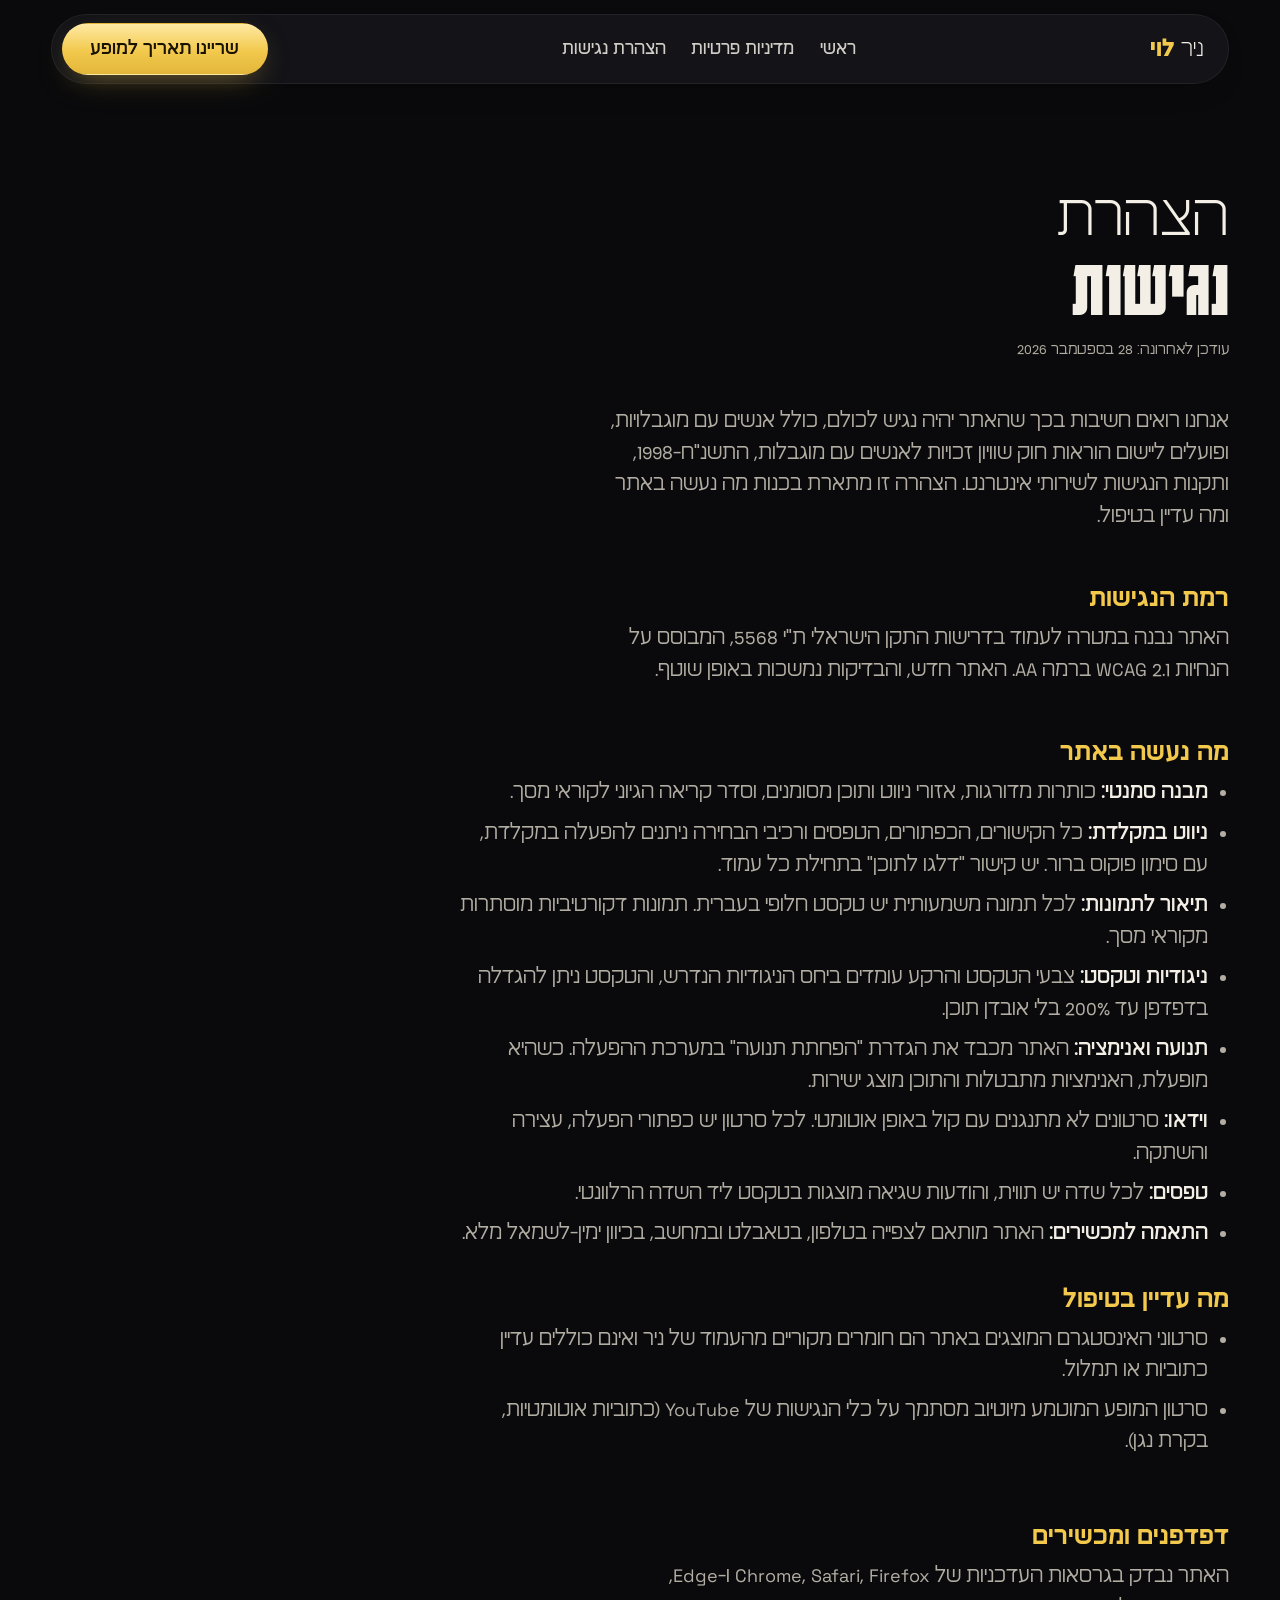
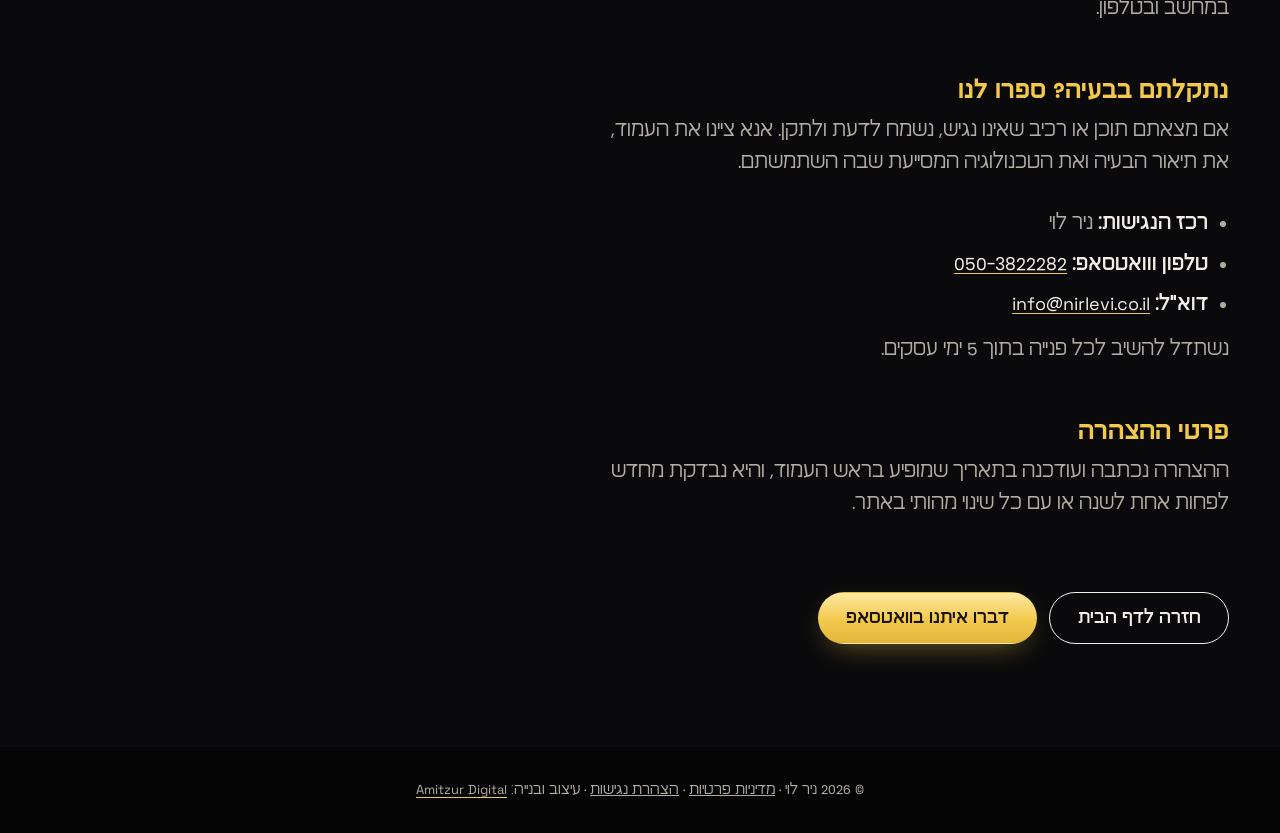
==== accessibility.html @ 71b0a762 "Replace landing page with the new premium build New black-and-gold landing page for Nir Levi, replac" ====
<!doctype html>
<html lang="he" dir="rtl" class="no-js">
<head>
<meta charset="utf-8">
<meta name="viewport" content="width=device-width, initial-scale=1, viewport-fit=cover">
<title>הצהרת נגישות | ניר לוי</title>
<meta name="description" content="הצהרת הנגישות של האתר של ניר לוי, אמן חושים: מה נעשה כדי שהאתר יהיה נגיש, מה עדיין בטיפול ואיך לפנות.">
<link rel="canonical" href="https://niro-levi-landing.vercel.app/accessibility"><!-- TODO: switch to the final domain when connected -->
<meta name="theme-color" content="#0A0A0C">
<link rel="icon" href="favicon.svg" type="image/svg+xml">
<script>(function(h){h.classList.remove('no-js');h.classList.add('js')})(document.documentElement)</script>
<link rel="preload" href="fonts/galil-light.woff2" as="font" type="font/woff2" crossorigin>
<link rel="preload" href="fonts/galil-extrabold.woff2" as="font" type="font/woff2" crossorigin>
<link rel="preload" href="fonts/karantina-hebrew-700.woff2" as="font" type="font/woff2" crossorigin>
<link rel="preconnect" href="https://fonts.googleapis.com"><link rel="preconnect" href="https://fonts.gstatic.com" crossorigin>
<link href="https://fonts.googleapis.com/css2?family=Space+Grotesk:wght@400;600&display=swap" rel="stylesheet"><!-- Latin companion: Dark Stage -->
<link rel="stylesheet" href="styles.css">
<meta name="robots" content="noindex, follow">
</head>
<body class="legal-page">
<a class="skip" href="#main">דלגו לתוכן</a>
<header class="site-header is-scrolled">
  <div class="site-header__bar">
    <a class="site-header__logo" href="index.html">ניר <b>לוי</b></a>
    <nav class="site-header__nav" aria-label="ניווט">
      <a href="index.html">ראשי</a><a href="privacy.html">מדיניות פרטיות</a><a href="accessibility.html">הצהרת נגישות</a>
    </nav>
    <a class="btn btn--accent site-header__cta" href="index.html#booking">שריינו תאריך למופע</a>
  </div>
</header>
<main id="main">
<section class="section legal" aria-label="הצהרת נגישות">
  <div class="container">
    <div class="legal__head">
      <h1 class="h2 duo"><span class="line l">הצהרת</span><span class="line b">נגישות</span></h1>
      <p class="legal__meta">עודכן לאחרונה: 28 בספטמבר 2026</p>
    </div>
    <div class="legal__body">
      <p>אנחנו רואים חשיבות בכך שהאתר יהיה נגיש לכולם, כולל אנשים עם מוגבלויות, ופועלים ליישום הוראות חוק שוויון זכויות לאנשים עם מוגבלות, התשנ"ח-1998, ותקנות הנגישות לשירותי אינטרנט. הצהרה זו מתארת בכנות מה נעשה באתר ומה עדיין בטיפול.</p>
      <h2>רמת הנגישות</h2>
      <p>האתר נבנה במטרה לעמוד בדרישות התקן הישראלי ת"י 5568, המבוסס על הנחיות WCAG 2.1 ברמה AA. האתר חדש, והבדיקות נמשכות באופן שוטף.</p>
      <h2>מה נעשה באתר</h2>
      <ul>
        <li><strong>מבנה סמנטי:</strong> כותרות מדורגות, אזורי ניווט ותוכן מסומנים, וסדר קריאה הגיוני לקוראי מסך.</li>
        <li><strong>ניווט במקלדת:</strong> כל הקישורים, הכפתורים, הטפסים ורכיבי הבחירה ניתנים להפעלה במקלדת, עם סימון פוקוס ברור. יש קישור "דלגו לתוכן" בתחילת כל עמוד.</li>
        <li><strong>תיאור לתמונות:</strong> לכל תמונה משמעותית יש טקסט חלופי בעברית. תמונות דקורטיביות מוסתרות מקוראי מסך.</li>
        <li><strong>ניגודיות וטקסט:</strong> צבעי הטקסט והרקע עומדים ביחס הניגודיות הנדרש, והטקסט ניתן להגדלה בדפדפן עד 200% בלי אובדן תוכן.</li>
        <li><strong>תנועה ואנימציה:</strong> האתר מכבד את הגדרת "הפחתת תנועה" במערכת ההפעלה. כשהיא מופעלת, האנימציות מתבטלות והתוכן מוצג ישירות.</li>
        <li><strong>וידאו:</strong> סרטונים לא מתנגנים עם קול באופן אוטומטי. לכל סרטון יש כפתורי הפעלה, עצירה והשתקה.</li>
        <li><strong>טפסים:</strong> לכל שדה יש תווית, והודעות שגיאה מוצגות בטקסט ליד השדה הרלוונטי.</li>
        <li><strong>התאמה למכשירים:</strong> האתר מותאם לצפייה בטלפון, בטאבלט ובמחשב, בכיוון ימין-לשמאל מלא.</li>
      </ul>
      <h2>מה עדיין בטיפול</h2>
      <ul>
        <li>סרטוני האינסטגרם המוצגים באתר הם חומרים מקוריים מהעמוד של ניר ואינם כוללים עדיין כתוביות או תמלול.</li>
        <li>סרטון המופע המוטמע מיוטיוב מסתמך על כלי הנגישות של YouTube (כתוביות אוטומטיות, בקרת נגן).</li>
      </ul>
      <p><!-- TODO: if an accessibility plugin (e.g. Enable) is embedded, list its actual tools here and nowhere else --></p>
      <h2>דפדפנים ומכשירים</h2>
      <p>האתר נבדק בגרסאות העדכניות של Chrome, Safari, Firefox ו-Edge, במחשב ובטלפון.</p>
      <h2>נתקלתם בבעיה? ספרו לנו</h2>
      <p>אם מצאתם תוכן או רכיב שאינו נגיש, נשמח לדעת ולתקן. אנא ציינו את העמוד, את תיאור הבעיה ואת הטכנולוגיה המסייעת שבה השתמשתם.</p>
      <ul>
        <li><strong>רכז הנגישות:</strong> ניר לוי<!-- TODO: confirm coordinator --></li>
        <li><strong>טלפון ווואטסאפ:</strong> <a href="tel:+972503822282" dir="ltr">050-3822282</a></li>
        <li><strong>דוא"ל:</strong> <a href="mailto:info@nirlevi.co.il">info@nirlevi.co.il</a><!-- TODO: real email --></li>
      </ul>
      <p>נשתדל להשיב לכל פנייה בתוך 5 ימי עסקים.</p>
      <h2>פרטי ההצהרה</h2>
      <p>ההצהרה נכתבה ועודכנה בתאריך שמופיע בראש העמוד, והיא נבדקת מחדש לפחות אחת לשנה או עם כל שינוי מהותי באתר.</p>
    </div>
    <nav class="legal__nav" aria-label="ניווט משני"><a class="btn btn--ghost" href="index.html">חזרה לדף הבית</a><a class="btn btn--accent" href="https://wa.me/972503822282" target="_blank" rel="noopener">דברו איתנו בוואטסאפ</a></nav>
  </div>
</section>
</main>
<footer class="section--power footer">
  © 2026 ניר לוי · <a href="privacy.html">מדיניות פרטיות</a> · <a href="accessibility.html">הצהרת נגישות</a> · עיצוב ובנייה: <a class="footer__credit" href="https://amitzurdigital.com/" target="_blank" rel="noopener" lang="en" dir="ltr">Amitzur Digital</a>
</footer>
</body>
</html>
---- styles.css ----
/* =========================================================================
   Amitzur Digital — premium base (styles.css)
   1 tokens · 2 fonts · 3 base · 4 type · 5 layout · 6 components · 7 modules · 8 motion prefs
   RULES: logical properties only (no left/right) · one accent · radii come from tokens ·
          every module is readable with JS off (html:not(.js) fallbacks at the end of each block)
   ========================================================================= */

/* 1 ── TOKENS ─ replace the brand block per client (references/creative-directions.md) */
:root {
  /* brand — Nir Levi · Direction D Dark Stage. Source: the approved wireframe + nebula key visual */
  --c-bg: #0A0A0C;          /* the stage: neutral near-black, never navy */
  --c-surface: #17171B;     /* cards, header, form panel */
  --c-muted: #26262C;       /* quiet fills, placeholders */
  --c-line: #2F2F37;        /* hairlines */
  --c-ink: #F3EFE6;         /* main text, warm off-white */
  --c-ink-2: #B3AEA4;       /* secondary text (7.6:1 on bg) */
  --c-power: #050506;       /* final CTA + footer: the darkest world */
  --c-on-power: #F3EFE6;
  --c-accent: #F2C94C;      /* THE accent: stage gold. text on it is --c-gold-ink */
  --c-gold-ink: #1A1200;
  --c-gold-hi: #FFE9A3;     /* lettering gradient top */
  --c-gold-lo: #C9962E;     /* lettering gradient bottom */
  --c-accent-soft: color-mix(in srgb, var(--c-accent) 30%, transparent);
  --c-whatsapp: #25D366;    /* WhatsApp buttons only */
  --shadow-tint: 0 0 0;     /* on a black stage the shadow is black */
  --c-suit-red: #D2465A;    /* hearts/diamonds prop colour only */

  /* type — Galil covers Hebrew, digits, punctuation and ₪; Latin letters fall through to the companion */
  --font-latin: 'Space Grotesk';  /* Dark Stage companion */
  --font: 'Galil', var(--font-latin), 'Assistant', 'Heebo', system-ui, sans-serif;
  --fs-display: clamp(2.7rem, 7.4vw, 6.6rem);
  --fs-h2: clamp(2.1rem, 4.8vw, 4.2rem);
  --fs-h3: clamp(1.3rem, 1rem + 1vw, 1.8rem);
  --fs-lead: clamp(1.06rem, 1rem + .4vw, 1.32rem);
  --fs-body: clamp(1rem, .96rem + .22vw, 1.125rem);
  --fs-small: .8125rem;

  /* shape — radii are documented here and nowhere else */
  --r-hero: 36px;   /* hero card */
  --r-card: 28px;   /* cards */
  --r-media: 24px;  /* images, video */
  --r-input: 14px;  /* inputs */
  /* buttons are always full pill (999px) */

  /* rhythm */
  --gutter: clamp(16px, 4vw, 56px);
  --maxw: 1320px;
  --section-pad: clamp(72px, 11vw, 168px);
  --ease-out: cubic-bezier(.22, 1, .36, 1);

  /* direction helpers (flip automatically in RTL) */
  --dir-x: 1;
  --origin-start: left;
}
[dir="rtl"] { --dir-x: -1; --origin-start: right; }

/* 2 ── FONTS ─ Galil (FUP Galil v3, fontup.co.il, free for commercial use) */
@font-face { font-family: 'Galil'; src: url('fonts/galil-light.woff2') format('woff2');     font-weight: 300; font-display: swap; unicode-range: U+0020-0040, U+005B-0060, U+007B-007E, U+00A0, U+00AD, U+0590-05FF, U+2018-2019, U+201C-201D, U+20AA; }
@font-face { font-family: 'Galil'; src: url('fonts/galil-regular.woff2') format('woff2');   font-weight: 400; font-display: swap; unicode-range: U+0020-0040, U+005B-0060, U+007B-007E, U+00A0, U+00AD, U+0590-05FF, U+2018-2019, U+201C-201D, U+20AA; }
@font-face { font-family: 'Galil'; src: url('fonts/galil-medium.woff2') format('woff2');    font-weight: 500; font-display: swap; unicode-range: U+0020-0040, U+005B-0060, U+007B-007E, U+00A0, U+00AD, U+0590-05FF, U+2018-2019, U+201C-201D, U+20AA; }
@font-face { font-family: 'Galil'; src: url('fonts/galil-semibold.woff2') format('woff2');  font-weight: 600; font-display: swap; unicode-range: U+0020-0040, U+005B-0060, U+007B-007E, U+00A0, U+00AD, U+0590-05FF, U+2018-2019, U+201C-201D, U+20AA; }
@font-face { font-family: 'Galil'; src: url('fonts/galil-bold.woff2') format('woff2');      font-weight: 700; font-display: swap; unicode-range: U+0020-0040, U+005B-0060, U+007B-007E, U+00A0, U+00AD, U+0590-05FF, U+2018-2019, U+201C-201D, U+20AA; }
@font-face { font-family: 'Galil'; src: url('fonts/galil-extrabold.woff2') format('woff2'); font-weight: 800; font-display: swap; unicode-range: U+0020-0040, U+005B-0060, U+007B-007E, U+00A0, U+00AD, U+0590-05FF, U+2018-2019, U+201C-201D, U+20AA; }

/* Karantina 700 (Google Fonts, OFL): the name lettering only. Amit's call, 2026-09-28 */
@font-face { font-family: 'Karantina'; src: url('fonts/karantina-hebrew-700.woff2') format('woff2'); font-weight: 700; font-display: swap; unicode-range: U+0590-05FF, U+200C-2010, U+20AA, U+25CC, U+FB1D-FB4F; }
@font-face { font-family: 'Karantina'; src: url('fonts/karantina-latin-700.woff2') format('woff2'); font-weight: 700; font-display: swap; unicode-range: U+0000-00FF; }

/* 3 ── BASE */
*, *::before, *::after { box-sizing: border-box; }
html { -webkit-text-size-adjust: 100%; overflow-x: hidden; } /* html only — clipping body too breaks wheel scrolling under pins */
body {
  margin: 0; background: var(--c-bg); color: var(--c-ink);
  font-family: var(--font); font-size: var(--fs-body); font-weight: 400; line-height: 1.7;
  -webkit-font-smoothing: antialiased; text-rendering: optimizeLegibility;
}
img, video, svg { display: block; max-inline-size: 100%; }
[hidden] { display: none !important; }
img, video { block-size: auto; }
button { font: inherit; color: inherit; cursor: pointer; }
a { color: inherit; }
:focus-visible { outline: 2px solid var(--c-accent); outline-offset: 3px; border-radius: 6px; }
::selection { background: var(--c-accent-soft); }
.visually-hidden { position: absolute !important; inline-size: 1px; block-size: 1px; overflow: hidden; clip-path: inset(50%); white-space: nowrap; }
html.lenis, html.lenis body { block-size: auto; }
.lenis.lenis-smooth { scroll-behavior: auto !important; }
.lenis.lenis-smooth [data-lenis-prevent] { overscroll-behavior: contain; }
.lenis.lenis-stopped { overflow: clip; }

/* 4 ── TYPE */
h1, h2, h3, h4 { margin: 0; font-weight: 800; line-height: 1.06; letter-spacing: 0; text-wrap: balance; }
.display { font-size: var(--fs-display); }
.h2 { font-size: var(--fs-h2); }
.h3 { font-size: var(--fs-h3); line-height: 1.2; }
/* the two-weight signature: one thin line, one heavy line */
.duo .line { display: block; }
.duo .l { font-weight: 300; }
.duo .b { font-weight: 800; }
p { margin: 0 0 1em; max-inline-size: 58ch; text-wrap: pretty; }
.lead { font-size: var(--fs-lead); color: var(--c-ink-2); line-height: 1.6; }
.muted { color: var(--c-ink-2); }
.eyebrow { display: inline-flex; align-items: center; gap: .7em; font-size: var(--fs-small); font-weight: 600; letter-spacing: .08em; color: var(--c-ink-2); margin-block-end: 18px; }
.eyebrow .n { color: var(--c-accent); font-variant-numeric: tabular-nums; }
.eyebrow::after { content: ''; inline-size: 36px; block-size: 1px; background: currentColor; opacity: .4; }
.center { text-align: center; } .center p { margin-inline: auto; }

/* highlighter marker — draws itself when .is-in is added (max 3 per page) */
.mark {
  display: inline-block; padding-inline: .14em; margin-inline: -.04em; border-radius: .22em;
  background-image: linear-gradient(var(--c-accent-soft), var(--c-accent-soft));
  background-repeat: no-repeat; background-size: 0% 86%; background-position: 100% 62%;
  transform: rotate(-1deg); transition: background-size .9s var(--ease-out) .05s;
}
[dir="ltr"] .mark { background-position: 0 62%; }
.mark.is-in, html:not(.js) .mark { background-size: 100% 86%; }

/* word split (added by motion.js) */
.w { display: inline-block; overflow: clip; overflow-clip-margin: .2em; vertical-align: top; padding-block: .06em .14em; margin-block: -.06em -.14em; }
.wi { display: inline-block; will-change: transform; }
[data-scrub-words] { --scrub-from: var(--c-line); --scrub-to: var(--c-ink); }

/* 5 ── LAYOUT */
.container { inline-size: min(100% - 2 * var(--gutter), var(--maxw)); margin-inline: auto; }
.section { position: relative; padding-block: var(--section-pad); }
.section--screen { min-block-size: 100svh; display: grid; align-content: center; }
.section--surface { background: var(--c-surface); }
.section--muted { background: var(--c-muted); }
.section--power { background: var(--c-power); color: var(--c-on-power); }
.section--power .muted, .section--power .lead { color: color-mix(in srgb, var(--c-on-power) 72%, transparent); }
/* curved section edges (the soft arc between worlds) */
.curve-top { border-start-start-radius: 50% clamp(28px, 6vw, 90px); border-start-end-radius: 50% clamp(28px, 6vw, 90px); }
.curve-bottom { border-end-start-radius: 50% clamp(28px, 6vw, 90px); border-end-end-radius: 50% clamp(28px, 6vw, 90px); }
.overlap-up { margin-block-start: calc(clamp(28px, 6vw, 90px) * -1); position: relative; z-index: 2; }
.sec-head { display: flex; flex-wrap: wrap; justify-content: space-between; align-items: end; gap: 24px; margin-block-end: clamp(32px, 5vw, 72px); }
.split { display: grid; grid-template-columns: 1fr 1fr; gap: clamp(28px, 6vw, 96px); align-items: center; }
.bg-word { position: absolute; inset-inline: 0; inset-block-end: -.1em; z-index: 0; pointer-events: none; font-size: 21vw; font-weight: 800; line-height: .8; text-align: center; white-space: nowrap; color: var(--c-muted); opacity: .7; }
.relative { position: relative; z-index: 1; }
@media (max-width: 1024px) { .split { grid-template-columns: 1fr; } }

/* 6 ── COMPONENTS */
.btn {
  display: inline-flex; align-items: center; justify-content: center; gap: .6em;
  min-block-size: 52px; padding-inline: 1.7em; border-radius: 999px; border: 1.5px solid transparent;
  font-weight: 600; font-size: 1rem; line-height: 1; text-decoration: none; white-space: nowrap;
  transition: transform .35s var(--ease-out), box-shadow .35s var(--ease-out), background-color .3s, color .3s;
}
.btn:hover { transform: translateY(-2px); box-shadow: 0 14px 30px -14px rgb(var(--shadow-tint) / .5); }
.btn:active { transform: scale(.98); }
.btn--primary { background: var(--c-ink); color: var(--c-bg); }
.btn--accent { background: var(--c-accent); color: #fff; }
.btn--ghost { border-color: currentColor; background: transparent; }
.btn--wa { background: var(--c-whatsapp); color: #fff; }
.section--power .btn--primary { background: var(--c-on-power); color: var(--c-power); }
.btn .arrow { transition: translate .35s var(--ease-out); }
.btn:hover .arrow { translate: calc(var(--dir-x) * 4px) 0; }
.btn-row { display: flex; flex-wrap: wrap; gap: 12px; align-items: center; }
.chip { display: inline-flex; align-items: center; gap: .5em; padding: .5em 1em; border-radius: 999px; background: var(--c-surface); font-size: var(--fs-small); font-weight: 600; }

.card { background: var(--c-surface); border-radius: var(--r-card); padding: clamp(20px, 2.6vw, 36px); }
.media { border-radius: var(--r-media); overflow: clip; }
.media img, .media video { inline-size: 100%; block-size: 100%; object-fit: cover; }

/* placeholder for missing assets — always paired with <!-- TODO: real asset --> */
.ph { position: relative; display: grid; place-items: center; inline-size: 100%; block-size: 100%; min-block-size: 120px;
  background: linear-gradient(135deg, var(--c-muted), var(--c-surface)); color: var(--c-ink-2);
  font-size: .8rem; font-weight: 600; letter-spacing: .05em; text-align: center; padding: 12px; }

/* header — floating pill */
.site-header { position: fixed; inset-block-start: 14px; inset-inline: 0; z-index: 60; display: flex; justify-content: center; pointer-events: none; }
.site-header__bar {
  pointer-events: auto; inline-size: min(100% - 2 * var(--gutter), var(--maxw));
  display: flex; align-items: center; gap: 20px; min-block-size: 64px; padding-block: 8px; padding-inline: 24px 10px;
  border-radius: 999px; background: color-mix(in srgb, var(--c-surface) 72%, transparent);
  transition: background-color .4s, box-shadow .4s, backdrop-filter .4s;
}
.site-header.is-scrolled .site-header__bar { background: color-mix(in srgb, var(--c-surface) 88%, transparent); backdrop-filter: saturate(1.4) blur(14px); box-shadow: 0 12px 34px -20px rgb(var(--shadow-tint) / .45); }
.site-header__logo { font-weight: 300; font-size: 1.25rem; text-decoration: none; white-space: nowrap; }
.site-header__logo b { font-weight: 800; }
.site-header__nav { display: flex; gap: clamp(14px, 2vw, 30px); margin-inline: auto; }
.site-header__nav a { text-decoration: none; font-weight: 500; font-size: .95rem; opacity: .85; transition: opacity .2s; }
.site-header__nav a:hover { opacity: 1; }
.site-header__menu { display: none; inline-size: 44px; block-size: 44px; border-radius: 50%; border: 0; background: var(--c-muted); }
@media (max-width: 1024px) {
  .site-header__menu { display: grid; place-items: center; margin-inline-start: auto; }
  .site-header__nav { position: fixed; inset: 0; z-index: -1; flex-direction: column; justify-content: center; align-items: center; gap: 22px; margin: 0;
    background: var(--c-surface); font-size: 1.5rem; opacity: 0; visibility: hidden; transition: opacity .35s, visibility .35s; }
  .site-header__nav a { font-size: 1.6rem; font-weight: 600; }
  .site-header.is-open .site-header__nav { opacity: 1; visibility: visible; pointer-events: auto; }
  .site-header__cta { display: none; }
}

/* preloader (only exists when JS runs; a CSS failsafe removes it after 3.2s no matter what) */
.preloader { display: none; }
.js .preloader { position: fixed; inset: 0; z-index: 100; display: grid; place-items: center; background: var(--c-bg); clip-path: inset(0 0 0 0); animation: failsafe-hide 0s 3.2s forwards; }
.preloader__mark { font-size: clamp(1.6rem, 3vw, 2.4rem); font-weight: 300; }
.preloader__mark b { font-weight: 800; }
.js .preloader__mark { opacity: 0; }
.js [data-hero-title], .js [data-hero-step] { visibility: hidden; animation: failsafe-show 0s 3.2s forwards; }
@keyframes failsafe-hide { to { visibility: hidden; opacity: 0; } }
@keyframes failsafe-show { to { visibility: visible; } }

/* HERO A — split copy inside a rounded card over full photo (Ice Diamonds / Shelgia family) */
.hero { padding-block: 96px 20px; padding-inline: var(--gutter); }
.hero__card { position: relative; min-block-size: calc(100svh - 116px); border-radius: var(--r-hero); overflow: clip; display: grid; grid-template-columns: minmax(0, 1fr) minmax(0, 1fr); align-items: center; background: var(--c-muted); }
.hero__media { position: absolute; inset: 0; }
.hero__media img, .hero__media .ph { inline-size: 100%; block-size: 100%; object-fit: cover; }
.hero .display { font-size: clamp(2.6rem, 5.4vw, 5.6rem); }
.hero__copy { position: relative; z-index: 2; padding: clamp(24px, 5vw, 80px); display: grid; gap: 18px; justify-items: start; }
.hero__price { display: flex; align-items: baseline; gap: 12px; flex-wrap: wrap; }
.hero__price strong { font-size: clamp(2rem, 3.4vw, 3rem); font-weight: 800; line-height: 1; }
.hero__price s { color: var(--c-ink-2); }
.trust-badge { position: absolute; z-index: 3; inset-block-end: 0; inset-inline-end: 0; display: flex; align-items: center; gap: 14px;
  padding: 16px 22px; background: var(--c-bg); border-start-start-radius: var(--r-card); }
.trust-badge .avatars { display: flex; }
.trust-badge .avatars span { inline-size: 36px; block-size: 36px; border-radius: 50%; border: 2px solid var(--c-bg); background: var(--c-muted); margin-inline-start: -10px; }
.trust-badge .avatars span:first-child { margin-inline-start: 0; }
.stars { color: #E7A33E; letter-spacing: 2px; }
@media (max-width: 1024px) {
  .hero { padding-block-start: 88px; }
  .hero__card { grid-template-columns: 1fr; min-block-size: 0; background: var(--c-surface); }
  .hero__media { position: relative; aspect-ratio: 4 / 5; }
  .trust-badge { position: relative; border-radius: 0; inline-size: 100%; }
}

/* HERO B — full-bleed image with curved bottom and centered heavy title (Mamale family) */
.hero-bleed { position: relative; min-block-size: 100svh; display: grid; align-content: end; color: #fff; overflow: clip; }
.hero-bleed__media { position: absolute; inset: 0; }
.hero-bleed__media img, .hero-bleed__media .ph { inline-size: 100%; block-size: 100%; object-fit: cover; }
.hero-bleed::after { content: ''; position: absolute; inset: 0; background: linear-gradient(to top, rgb(0 0 0 / .45), transparent 55%); }
.hero-bleed__copy { position: relative; z-index: 2; padding-block: 0 clamp(90px, 12vw, 160px); text-align: center; display: grid; justify-items: center; gap: 18px; }

/* rotating circular text badge (one per page) */
.circle-text { inline-size: clamp(104px, 10vw, 148px); aspect-ratio: 1; animation: spin 22s linear infinite; }
.circle-text text { font-size: 11px; font-weight: 600; letter-spacing: .12em; fill: currentColor; }
@keyframes spin { to { rotate: 360deg; } }

/* orbit ring with a travelling dot (Biznest family) */
.orbit { position: absolute; border: 1px solid color-mix(in srgb, currentColor 22%, transparent); border-radius: 50%; animation: spin var(--orbit-speed, 28s) linear infinite; pointer-events: none; }
.orbit::before { content: ''; position: absolute; inset-block-start: -5px; inset-inline: 0; margin-inline: auto; inline-size: 10px; block-size: 10px; border-radius: 50%; background: var(--c-accent); box-shadow: 0 0 14px var(--c-accent); }

/* product card (Shelgia family) */
.pcard { display: grid; gap: 10px; background: var(--c-surface); border-radius: var(--r-card); padding: 16px; text-decoration: none; transition: transform .45s var(--ease-out), box-shadow .45s var(--ease-out); }
.pcard:hover { transform: translateY(-4px); box-shadow: 0 24px 50px -30px rgb(var(--shadow-tint) / .5); }
.pcard__media { aspect-ratio: 1; border-radius: calc(var(--r-card) - 8px); overflow: clip; background: var(--c-muted); }
.pcard__row { display: flex; justify-content: space-between; gap: 10px; font-weight: 700; }
.swatches { display: flex; gap: 6px; }
.swatches i { inline-size: 16px; block-size: 16px; border-radius: 50%; background: var(--sw); box-shadow: inset 0 0 0 1px rgb(0 0 0 / .12); }

/* FAQ */
/* FAQ side column: heading, then the cutout sits in the empty space under it (desktop); on mobile it moves below the list, right above the final CTA */
.faq__side { display: grid; gap: clamp(28px, 4vw, 56px); align-content: start; }
.faq__figure { margin: 0; inline-size: min(100%, 560px); justify-self: center; }
.faq__figure img { display: block; inline-size: 100%; block-size: auto; -webkit-mask-image: linear-gradient(to bottom, #000 62%, transparent 96%); mask-image: linear-gradient(to bottom, #000 62%, transparent 96%); }
@media (max-width: 1024px) {
  .faq__side { display: contents; }
  .faq__figure { order: 3; inline-size: min(100%, 480px); margin-block: 8px calc(-1 * var(--section-pad) + 8px); }
}
.faq details { border-block-end: 1px solid var(--c-line); }
.faq summary { list-style: none; cursor: pointer; display: flex; justify-content: space-between; align-items: center; gap: 16px; padding-block: 22px; font-weight: 600; font-size: 1.12rem; }
.faq summary::-webkit-details-marker { display: none; }
.faq summary::after { content: ''; flex: none; inline-size: 11px; block-size: 11px; border-inline-end: 2px solid; border-block-end: 2px solid; rotate: 45deg; translate: 0 -3px; transition: rotate .4s var(--ease-out); }
.faq details[open] summary::after { rotate: -135deg; translate: 0 2px; }
.faq details p { padding-block-end: 20px; color: var(--c-ink-2); }
@supports (interpolate-size: allow-keywords) {
  :root { interpolate-size: allow-keywords; }
  .faq details::details-content { block-size: 0; overflow: clip; transition: block-size .5s var(--ease-out), content-visibility .5s allow-discrete; }
  .faq details[open]::details-content { block-size: auto; }
}

/* WhatsApp float — inline-end corner (left on RTL pages), 3 gentle pulses then rest */
.wa-float { position: fixed; z-index: 55; inset-block-end: 20px; inset-inline-end: 20px; inline-size: 58px; block-size: 58px; border-radius: 50%;
  display: grid; place-items: center; background: var(--c-whatsapp); color: #fff; box-shadow: 0 12px 30px -10px rgb(0 0 0 / .35); animation: wa-pulse 1.1s ease-in-out 4s 3; }
@keyframes wa-pulse { 50% { scale: 1.07; } }

/* sticky buy bar / floating price button */
.buybar { position: fixed; z-index: 50; inset-block-end: 16px; inset-inline: 0; margin-inline: auto; inline-size: max-content; max-inline-size: calc(100% - 2 * var(--gutter));
  display: flex; align-items: center; gap: 14px; padding: 8px 8px; padding-inline-start: 22px; border-radius: 999px; background: var(--c-ink); color: var(--c-bg);
  translate: 0 160%; transition: translate .6s var(--ease-out); box-shadow: 0 20px 40px -20px rgb(var(--shadow-tint) / .7); }
.buybar.is-on { translate: 0 0; }
.buybar .btn { min-block-size: 46px; background: var(--c-bg); color: var(--c-ink); }
@media (max-width: 767px) { .buybar { inset-inline: 12px; inline-size: auto; max-inline-size: none; justify-content: space-between; inset-block-end: 12px; } .wa-float { inset-block-end: 84px; } }

/* 7 ── MODULES ──────────────────────────────────────────────────────────── */

/* arc loop carousel */
.arc-loop { --arc-depth: 70; --arc-rotate: 9; --slide-w: clamp(220px, 23vw, 330px); position: relative; overflow: clip; }
.arc-loop__track { position: relative; display: flex; gap: clamp(14px, 2vw, 28px); overflow-x: auto; scroll-snap-type: x mandatory; scrollbar-width: none;
  padding-inline: calc(50% - var(--slide-w) / 2); padding-block: 24px 130px; }
.arc-loop__track::-webkit-scrollbar { display: none; }
.arc-loop__slide { flex: 0 0 var(--slide-w); scroll-snap-align: center; will-change: transform; transform-origin: 50% 100%; }
.arc-loop__nav { display: flex; justify-content: center; gap: 10px; margin-block-start: -70px; position: relative; z-index: 5; }
.icon-btn { inline-size: 48px; block-size: 48px; border-radius: 50%; border: 1.5px solid currentColor; background: transparent; display: grid; place-items: center; transition: background-color .3s, color .3s; }
.icon-btn:hover { background: var(--c-ink); color: var(--c-bg); }
@media (max-width: 767px) { .arc-loop { --arc-depth: 36; --arc-rotate: 6; --slide-w: 66vw; } }
html:not(.js) .arc-loop__track { padding-block-end: 24px; }

/* dome / arc tabs */
.arc-tabs { --arc-r: 25; --idle-opacity: .38; --item: 92px; position: relative; overflow: clip; text-align: center; }
.arc-tabs__rail { position: relative; block-size: calc(var(--arc-r) * 1vw * .56 + var(--item) + 10px); }
.arc-tabs__item { position: absolute; inset-block-start: 0; inset-inline: 0; margin-inline: auto; inline-size: var(--item); block-size: var(--item);
  border-radius: 50%; border: 0; background: var(--c-surface); display: grid; place-items: center; font-weight: 700; font-size: .85rem; line-height: 1.2; padding: 8px;
  box-shadow: 0 10px 30px -18px rgb(var(--shadow-tint) / .5); }
.arc-tabs__item[aria-selected="true"] { background: var(--c-ink); color: var(--c-bg); }
.arc-tabs__dome { position: relative; margin-block-start: calc(var(--item) * -.35); margin-inline: auto; inline-size: min(100%, 980px); background: var(--c-surface);
  border-radius: 50% 50% var(--r-card) var(--r-card) / clamp(90px, 14vw, 200px) clamp(90px, 14vw, 200px) var(--r-card) var(--r-card);
  padding: clamp(64px, 9vw, 130px) clamp(20px, 5vw, 72px) clamp(32px, 5vw, 64px); }
.arc-tabs__panels { display: grid; }
.arc-tabs__panel { grid-area: 1 / 1; }
@media (max-width: 767px) { .arc-tabs { --arc-r: 40; --item: 70px; } }
html:not(.js) .arc-tabs__rail { display: flex; flex-wrap: wrap; justify-content: center; gap: 10px; block-size: auto; margin-block-end: 20px; }
html:not(.js) .arc-tabs__item { position: static; margin: 0; }
html:not(.js) .arc-tabs__panel { grid-area: auto; }

/* pinned horizontal scroll */
.hscroll { position: relative; overflow: clip; padding-block: var(--section-pad); }
.hscroll__track { display: flex; gap: clamp(16px, 2vw, 28px); inline-size: max-content; padding-inline: var(--gutter); }
.hscroll__item { flex: 0 0 clamp(260px, 25vw, 380px); }
.hscroll__meta { display: flex; align-items: center; gap: 16px; font-weight: 600; font-variant-numeric: tabular-nums; }
.hscroll__progress { inline-size: min(320px, 40vw); block-size: 3px; border-radius: 3px; background: var(--c-line); overflow: clip; }
.hscroll__progress::after { content: ''; display: block; block-size: 100%; background: var(--c-accent); transform: scaleX(var(--p, 0)); transform-origin: var(--origin-start); }
@media (min-width: 1025px) { .hscroll { min-block-size: 100svh; display: flex; flex-direction: column; justify-content: center; } }
@media (max-width: 1024px) {
  .hscroll__track { inline-size: auto; overflow-x: auto; scroll-snap-type: x mandatory; scrollbar-width: none; padding-block-end: 6px; }
  .hscroll__track::-webkit-scrollbar { display: none; }
  .hscroll__item { flex-basis: 76vw; scroll-snap-align: center; }
  .hscroll__meta { display: none; }
}

/* radial wheel */
.wheel { --wheel-radius: 4.2; --card-w: clamp(230px, 21vw, 310px); --card-h: calc(var(--card-w) * 1.28); position: relative; overflow: clip; }
.wheel__stage { position: relative; block-size: calc(var(--card-h) + 90px); touch-action: pan-y; cursor: grab; user-select: none; }
.wheel__stage:active { cursor: grabbing; }
.wheel__card { position: absolute; inset-block-start: 24px; inset-inline: 0; margin-inline: auto; inline-size: var(--card-w); block-size: var(--card-h); will-change: transform, opacity; }
.wheel__card.is-active { box-shadow: 0 30px 60px -34px rgb(var(--shadow-tint) / .6); }
.wheel__dots { display: flex; justify-content: center; gap: 10px; }
.wheel__dot { position: relative; inline-size: 8px; block-size: 8px; padding: 0; border: 0; border-radius: 8px; background: var(--c-line); transition: inline-size .35s var(--ease-out), background-color .35s; }
.wheel__dot::before { content: ''; position: absolute; inset: -18px -8px; }
.wheel__dot.is-active { inline-size: 24px; background: var(--c-accent); }
@media (max-width: 767px) { .wheel { --card-w: 68vw; --wheel-radius: 3.4; } }
html:not(.js) .wheel__stage { display: flex; gap: 16px; overflow-x: auto; block-size: auto; padding: 20px var(--gutter); }
html:not(.js) .wheel__card { position: static; flex: 0 0 var(--card-w); margin: 0; }

/* sticky bounce stack */
.sb-stack { position: relative; display: flex; flex-direction: column; align-items: center; padding-block-end: 12vh; }
.sb-anchor { display: block; block-size: 0; }
.sb-card {
  position: sticky; inset-block-start: calc(var(--sb-top, 14vh) + var(--i, 0) * var(--sb-step, 22px));
  inline-size: min(100%, var(--sb-w, 1080px)); margin-block-end: var(--sb-gap, 7vh);
  transform-origin: 50% 100%; will-change: transform;
  transform: translateX(calc(var(--shift, 0px) * (1 - var(--turn, 1)))) rotate(calc(var(--tilt, 0deg) * (1 - var(--turn, 1)))) scale(var(--sx, 1), var(--sy, 1));
  border-radius: var(--r-card); box-shadow: 0 30px 70px -44px rgb(var(--shadow-tint) / .55);
}
.sb-card:nth-of-type(3n+1) { --tilt: -4deg; --shift: 3vw; }
.sb-card:nth-of-type(3n+2) { --tilt: 5deg; --shift: -3vw; }
.sb-card:nth-of-type(3n) { --tilt: -2.5deg; --shift: 1.5vw; }
.sb-stack--narrow .sb-card { --sb-w: 560px; }
@media (max-width: 767px) { .sb-card:nth-of-type(n) { --tilt: calc(var(--tilt-m, -2deg)); --shift: 0px; } .sb-card:nth-of-type(2n) { --tilt-m: 2.5deg; } }

/* fan */
.fan { --fan-angle: 7deg; --fan-lift: -7%; --fan-scale: 1.05; --fan-w: clamp(210px, 19vw, 280px); display: flex; justify-content: center; align-items: flex-end; padding-block: 48px 24px; }
.fan__card { flex: 0 0 var(--fan-w); margin-inline: calc(var(--fan-w) * -.14); position: relative; z-index: 1; cursor: pointer;
  transform: rotate(calc(var(--fi, 0) * var(--fan-angle) * var(--dir-x))); transform-origin: 50% 115%;
  transition: transform .55s var(--ease-out), box-shadow .55s var(--ease-out); box-shadow: 0 20px 44px -30px rgb(var(--shadow-tint) / .55); }
.fan__card.is-selected { transform: translateY(var(--fan-lift)) scale(var(--fan-scale)) rotate(0deg); z-index: 5; box-shadow: 0 34px 60px -30px rgb(var(--shadow-tint) / .6); }
@media (max-width: 1024px) {
  .fan { --fan-angle: 1.5deg; justify-content: flex-start; overflow-x: auto; scroll-snap-type: x mandatory; scrollbar-width: none; padding-inline: var(--gutter); gap: 12px; }
  .fan__card { flex-basis: 74vw; margin-inline: 0; scroll-snap-align: center; }
}

/* blur stack */
.blur-stack { --blur: 6px; --exit-scale: .84; }
.blur-item { position: sticky; inset-block-start: var(--bs-top, 12vh); padding-block-end: 8vh; }
.blur-item > * { transform-origin: 50% 0; }

/* process wheel */
.pw { --wheel-size: min(40vw, 540px); }
.pw__grid { display: grid; grid-template-columns: 1fr 1fr; align-items: center; gap: 6vw; }
.pw.is-pinned .pw__grid { min-block-size: 100svh; }
.pw__wheel { position: relative; inline-size: var(--wheel-size); aspect-ratio: 1; margin-inline: auto; }
.pw__wheel svg { inline-size: 100%; block-size: 100%; rotate: -90deg; overflow: visible; }
.pw__wheel circle { fill: none; stroke-width: 1.6; }
.pw__track { stroke: var(--c-line); }
.pw__arc { stroke: var(--c-accent); stroke-linecap: round; }
.pw__dot { position: absolute; inset: 0; margin: auto; inline-size: 18px; block-size: 18px; border-radius: 50%; background: var(--c-bg); border: 2px solid var(--c-line);
  transform: rotate(var(--a)) translateY(calc(var(--wheel-size) * -.46)); transition: background-color .4s, border-color .4s; }
.pw__dot.is-on { background: var(--c-accent); border-color: var(--c-accent); }
.pw__center { position: absolute; inset: 0; display: grid; place-items: center; text-align: center; font-weight: 800; font-size: clamp(1.4rem, 2.4vw, 2.2rem); line-height: 1.1; }
.pw__steps { display: grid; gap: 28px; }
.pw.is-pinned .pw__step { grid-area: 1 / 1; }
.pw__num { font-size: clamp(3rem, 6vw, 5.5rem); font-weight: 300; color: var(--c-accent); line-height: 1; }
@media (max-width: 1024px) { .pw__grid { grid-template-columns: 1fr; } .pw__wheel { display: none; } .pw__step { border-block-start: 1px solid var(--c-line); padding-block-start: 22px; } }

/* auto process tabs */
.ap__tabs { display: flex; gap: clamp(12px, 2vw, 32px); border-block-end: 1px solid var(--c-line); overflow-x: auto; scrollbar-width: none; }
.ap__tab { position: relative; flex: none; border: 0; background: none; padding-block: 16px; font-weight: 600; font-size: 1.02rem; color: var(--c-ink-2); transition: color .3s; }
.ap__tab::after { content: ''; position: absolute; inset-block-end: -1px; inset-inline-start: 0; block-size: 2px; inline-size: var(--progress, 0%); background: var(--c-accent); }
.ap__tab.is-active { color: var(--c-ink); }
.ap__steps { display: grid; padding-block-start: clamp(28px, 4vw, 56px); }
.ap__step { grid-area: 1 / 1; }
html:not(.js) .ap__step { grid-area: auto; margin-block-end: 32px; }

/* line draw process */
.ld__steps { list-style: none; margin: 0; padding: 0; display: grid; grid-template-columns: repeat(var(--n, 4), minmax(0, 1fr)); gap: clamp(20px, 3vw, 48px); counter-reset: ld; }
.ld.is-desk { min-block-size: 100svh; display: grid; align-content: center; }
.ld__step { position: relative; display: grid; gap: 12px; align-content: start; }
.ld__dot { inline-size: 64px; block-size: 64px; border-radius: 50%; display: grid; place-items: center; background: var(--c-accent); color: #fff; font-weight: 800; font-size: 1.3rem; }
.ld__line { position: absolute; inset-block-start: 12px; inset-inline-start: 76px; inline-size: calc(100% - 88px + clamp(20px, 3vw, 48px)); block-size: 40px; overflow: visible; }
.ld__line path { fill: none; stroke: var(--c-accent); stroke-width: 2; stroke-linecap: round; stroke-dasharray: 2 0; }
[dir="rtl"] .ld__line { scale: -1 1; }
@media (max-width: 1024px) {
  .ld__steps { grid-template-columns: 1fr; gap: 28px; }
  .ld__step { grid-template-columns: 64px 1fr; column-gap: 18px; }
  .ld__step > :not(.ld__dot):not(.ld__line) { grid-column: 2; }
  .ld__step .ld__dot { grid-row: 1 / span 3; }
  .ld__line { display: none; }
}

/* pile → row spread */
.spread { display: flex; justify-content: center; gap: clamp(12px, 1.6vw, 24px); }
.spread > * { flex: 1 1 0; max-inline-size: 300px; }
@media (max-width: 1024px) { .spread { justify-content: flex-start; overflow-x: auto; scroll-snap-type: x mandatory; scrollbar-width: none; padding-inline: var(--gutter); } .spread > * { flex: 0 0 64vw; scroll-snap-align: center; } }

/* vertical video testimonial cards */
.vcards { display: flex; gap: clamp(12px, 1.4vw, 20px); }
.vcard { position: relative; flex: 0 0 clamp(210px, 17vw, 250px); aspect-ratio: 9 / 16; border-radius: var(--r-media); overflow: clip; background: var(--c-muted); }
.vcard video, .vcard .ph { position: absolute; inset: 0; inline-size: 100%; block-size: 100%; object-fit: cover; }
.vcard__name { position: absolute; inset-block-start: 10px; inset-inline: 10px; padding: 8px 12px; border-radius: 999px; background: rgb(20 16 12 / .45); color: #fff; font-weight: 600; font-size: .85rem; text-align: center; backdrop-filter: blur(8px); }
.vcard__ctrl { position: absolute; inset-block-end: 12px; inline-size: 44px; block-size: 44px; border-radius: 50%; border: 0; display: grid; place-items: center; background: rgb(20 16 12 / .5); color: #fff; }
.vcard__ctrl--play { inset-inline-start: 12px; } .vcard__ctrl--mute { inset-inline-end: 12px; }
.vcard .i-pause, .vcard.is-playing .i-play, .vcard .i-sound, .vcard.is-muted .i-sound { display: none; }
.vcard.is-playing .i-pause, .vcard.is-muted .i-muted { display: block; }
.vcard:not(.is-muted) .i-muted { display: none; } .vcard:not(.is-muted) .i-sound { display: block; }
@media (max-width: 1024px) { .vcard { flex-basis: 62vw; scroll-snap-align: center; } }

/* marquee — one per page, max */
.marquee { display: flex; overflow: clip; white-space: nowrap; user-select: none; }
.marquee__track { flex: none; display: flex; align-items: center; gap: 3rem; padding-inline-end: 3rem; animation: marquee var(--speed, 36s) linear infinite; }
.marquee:hover .marquee__track { animation-play-state: paused; }
@keyframes marquee { to { transform: translateX(calc(-100% * var(--dir-x))); } }

/* 8 ── MOTION PREFERENCES */
@media (prefers-reduced-motion: reduce) {
  *, *::before, *::after { animation-duration: .01ms !important; animation-iteration-count: 1 !important; transition-duration: .01ms !important; scroll-behavior: auto !important; }
  .circle-text, .orbit, .marquee__track { animation: none !important; }
}


/* ── PAGE ── ניר לוי ─────────────────────────────────────────────────────── */
/* dark-theme corrections of base components */
.btn--accent { color: var(--c-gold-ink); background: linear-gradient(180deg, var(--c-gold-hi), var(--c-accent) 55%, #E2B63A); box-shadow: 0 10px 30px -12px rgb(242 201 76 / .55); }
.btn--accent:hover { box-shadow: 0 16px 36px -12px rgb(242 201 76 / .7); }
.btn--wa { color: #062A17; }
.site-header__bar { background: color-mix(in srgb, var(--c-bg) 55%, transparent); }
.site-header.is-scrolled .site-header__bar { background: color-mix(in srgb, var(--c-surface) 82%, transparent); border: 1px solid rgb(255 255 255 / .06); }
.site-header__logo b { color: var(--c-accent); }
.site-header__menu { background: var(--c-surface); }
.stars { color: var(--c-accent); }
.card { border: 1px solid rgb(255 255 255 / .05); }
.ph { background: linear-gradient(135deg, var(--c-muted), var(--c-surface)); color: var(--c-ink-2); }
.footer { padding: 32px var(--gutter); text-align: center; font-size: var(--fs-small); color: var(--c-ink-2); }
.footer a { color: inherit; }
.section--power .lead { color: var(--c-ink-2); }

/* HERO — the stage */
.stage { position: relative; isolation: isolate; overflow: clip; min-block-size: 100svh; padding-block: 92px 40px; padding-inline: var(--gutter); display: grid; align-content: start; }
.stage__sky { position: absolute; inset: 0; z-index: -1; }
.stage__sky img { inline-size: 100%; block-size: 100%; object-fit: cover; object-position: 50% 0; will-change: transform; }
.stage__sky::after { content: ''; position: absolute; inset: 0; background: linear-gradient(to bottom, transparent 70%, var(--c-bg) 98%); }
.stage__stars { position: absolute; inset: 0; inline-size: 100%; block-size: 100%; pointer-events: none; }
.stage__inner { position: relative; inline-size: min(100%, 1180px); margin-inline: auto; text-align: center; display: grid; justify-items: center; }

/* title: thin kicker split around the head, name in two z-layers around the cutout */
.stage__title { position: relative; inline-size: 100%; display: grid; justify-items: center; gap: 0; } /* no z-index: the name words carry their own layers around the cutout */
.stage__title .line.stage__kicker { display: flex; justify-content: space-between; inline-size: 100%; padding-inline: 6%; font-size: clamp(1.25rem, 2.6vw, 2.15rem); font-weight: 300; line-height: 1.15; color: var(--c-ink); }
.stage__title .line.stage__name { display: flex; justify-content: center; gap: .5em; margin-block-start: .02em; font-family: 'Karantina', var(--font); font-size: clamp(6rem, 27vw, 22.5rem); font-weight: 700; line-height: .88; }
.name { display: inline-block; padding-block: .04em; background: linear-gradient(178deg, var(--c-gold-hi) 8%, var(--c-accent) 42%, var(--c-gold-lo) 78%, #A9781F 100%);
  -webkit-background-clip: text; background-clip: text; color: transparent; -webkit-text-fill-color: transparent;
  filter: drop-shadow(0 5px 0 rgb(120 84 14 / .6)); }
/* the layering trick: motion.js wraps each name in .w > .wi; the wrapper carries the z-order */
.stage__name .w { position: relative; overflow: visible; padding: 0; margin: 0; }
.stage__name .w:has(.name--front) { z-index: 3; }
.stage__name .w:has(.name--back) { z-index: 1; }
html:not(.js) .name--front { position: relative; z-index: 3; } html:not(.js) .name--back { position: relative; z-index: 1; }

.stage__nir { position: absolute; z-index: 2; inset-inline: 0; inset-block-start: clamp(64px, 7.2vw, 118px); margin: 0 auto; inline-size: clamp(300px, 37vw, 500px); pointer-events: none; will-change: transform; }
.stage__nir img { inline-size: 100%; block-size: auto; -webkit-mask-image: linear-gradient(to bottom, #000 76%, transparent 97%); mask-image: linear-gradient(to bottom, #000 76%, transparent 97%);
  } /* no halo, no glow: the cutout sits flat on the stage */
.js .stage__nir, .js .seal, .js .prop { visibility: hidden; animation: failsafe-show 0s 3.2s forwards; }

.seal { position: absolute; z-index: 4; inset-inline-start: 18%; inset-block-start: clamp(330px, 26vw, 470px); inline-size: 104px; aspect-ratio: 1; border-radius: 50%; display: grid; place-content: center; text-align: center; line-height: 1;
  color: var(--c-gold-ink); background: radial-gradient(circle at 35% 30%, var(--c-gold-hi), var(--c-accent) 55%, var(--c-gold-lo)); rotate: -8deg;
  box-shadow: 0 0 0 4px var(--c-bg), 0 0 0 6px var(--c-gold-lo), 0 18px 40px -10px rgb(242 201 76 / .5); }
.seal__num { font-size: 2.3rem; font-weight: 800; }
.seal__txt { font-size: .72rem; font-weight: 600; margin-block-start: 4px; line-height: 1.1; }

.stage__sub { position: relative; z-index: 5; margin-block: clamp(280px, 28vw, 420px) 0; text-shadow: 0 2px 18px rgb(0 0 0 / .85), 0 0 2px rgb(0 0 0 / .6); max-inline-size: 60ch; font-size: clamp(1.1rem, 2.1vw, 1.5rem); font-weight: 400; line-height: 1.45; text-wrap: balance; }
.stage__wa { position: relative; z-index: 5; margin-block-start: 18px; color: var(--c-ink-2); }
.stage__wa a { color: var(--c-ink); font-weight: 600; text-underline-offset: 4px; }

/* booking panel */
.booking { position: relative; z-index: 5; inline-size: min(100%, 900px); margin-block-start: 22px; padding: 20px 22px 16px; text-align: start;
  background: color-mix(in srgb, var(--c-surface) 78%, transparent); border: 1px solid rgb(255 255 255 / .07); border-radius: var(--r-card); backdrop-filter: blur(16px); -webkit-backdrop-filter: blur(16px);
  box-shadow: 0 30px 70px -40px rgb(0 0 0 / .9); }
.booking__title { margin: 0 0 12px; font-weight: 600; font-size: 1rem; max-inline-size: none; }
.booking__grid { display: grid; grid-template-columns: 1fr; gap: 12px; align-items: start; }
.field label { display: block; margin-block-end: 6px; font-size: var(--fs-small); font-weight: 500; color: var(--c-ink-2); }
.field input { inline-size: 100%; min-block-size: 48px; padding-inline: 14px; border: 1px solid rgb(255 255 255 / .14); border-radius: var(--r-input); background: rgb(10 10 12 / .7); color: var(--c-ink); font: inherit; transition: border-color .2s, box-shadow .2s; }
.field input:focus { outline: none; border-color: var(--c-accent); box-shadow: 0 0 0 3px var(--c-accent-soft); }
.field input.is-invalid { border-color: #FF8A8A; }
.field input[type='date'] { color-scheme: dark; }
.field__error { margin: 6px 0 0; font-size: var(--fs-small); color: #FF8A8A; }
.booking__submit { inline-size: 100%; }
.booking__submit.is-busy { pointer-events: none; opacity: .85; }
@media (min-width: 768px) { .booking__grid { grid-template-columns: 1.15fr 1fr 1fr auto; } .booking__submit { inline-size: auto; margin-block-start: 26px; } }

/* props: Higgsfield cutouts. Reference layout (RTL): wallet top-left, watch bottom-left, cards right, phone bottom-right.
   Depth = size + blur + parallax factor (data-depth). */
.props { position: absolute; inset: 0; z-index: 0; pointer-events: none; }
.prop { position: absolute; will-change: transform; block-size: auto; }
.prop-wallet { inset-inline-end: 1%; inset-block-start: 4%; inline-size: clamp(150px, 15vw, 230px); rotate: -14deg; filter: blur(1.1px); opacity: .9; }
.prop-watch { inset-inline-end: 4%; inset-block-start: 46%; inline-size: clamp(110px, 12vw, 180px); rotate: -18deg; filter: blur(.5px); }
.prop-cards { inset-inline-start: 1%; inset-block-start: 22%; inline-size: clamp(150px, 16vw, 240px); rotate: 8deg; }
.prop-phone { inset-inline-start: 5%; inset-block-start: 56%; inline-size: clamp(120px, 12vw, 190px); rotate: 10deg; filter: blur(.7px); }
.prop-guest { display: none; /* TODO: show when the two reacting-guest assets land */ inset-block-start: 8%; inline-size: clamp(120px, 12vw, 170px); aspect-ratio: 3 / 4; border-radius: 50% 50% 40% 40% / 60% 60% 40% 40%; overflow: clip; opacity: .8; }
.prop-guest--start { inset-inline-start: 0; } .prop-guest--end { inset-inline-end: 0; }
.prop-guest .ph { font-size: .7rem; -webkit-mask-image: radial-gradient(ellipse 60% 70% at 50% 40%, #000 50%, transparent 100%); mask-image: radial-gradient(ellipse 60% 70% at 50% 40%, #000 50%, transparent 100%); }

@media (max-width: 1024px) { .prop-guest { display: none; } }
@media (max-width: 639px) {
  .stage { padding-block-start: 84px; }
  .stage__title .line.stage__kicker { display: block; padding: 0; font-size: 1.3rem; }
  .stage__kicker .w + .w { margin-inline-start: .3em; }
  .stage__kicker span + span::before { content: ' '; }
  .stage__title .line.stage__name { font-size: 40vw; gap: .14em; }
  .stage__nir { position: relative; inset: auto; margin-block-start: -18vw; inline-size: min(72vw, 300px); }
  .stage__sub { margin-block-start: -26px; font-size: 1.15rem; }
  .seal { position: relative; inset: auto; justify-self: end; margin-block-start: -210px; margin-inline-end: 2%; inline-size: 82px; }
  .seal__num { font-size: 1.8rem; }
  .prop-wallet, .prop-phone { display: none; }
  .prop-cards { inline-size: 96px; inset-inline-start: -2%; inset-block-start: 26%; }
  .prop-watch { inline-size: 64px; inset-inline-end: 1%; inset-block-start: 30%; }
}

/* SHOW */
.show { padding-block-start: clamp(56px, 8vw, 110px); }
.show .h2 { font-size: clamp(2rem, 5.2vw, 3.8rem); }
.show__lead { font-size: clamp(1.05rem, 2vw, 1.35rem); color: var(--c-accent); font-weight: 500; margin: 10px auto 0; max-inline-size: none; }
.show__caption { margin: 10px auto 0; font-size: var(--fs-small); }
.show__video { position: relative; aspect-ratio: 16 / 9; margin: 28px auto 0; inline-size: min(100%, 880px); background: var(--c-surface); box-shadow: 0 0 0 1px rgb(255 255 255 / .06), 0 30px 90px rgb(242 201 76 / .12), 0 30px 60px rgb(0 0 0 / .6); }
.show__video img { object-position: 55% 56%; }
.show__video iframe { position: absolute; inset: 0; inline-size: 100%; block-size: 100%; border: 0; }
.show__video.is-playing img, .show__video.is-playing .play { display: none; }
.play { display: none; position: absolute; inset-inline-start: 50%; inset-block-start: 50%; translate: -50% -50%; inline-size: 84px; aspect-ratio: 1; border: 0; border-radius: 50%; place-items: center; background: linear-gradient(180deg, var(--c-gold-hi), var(--c-accent)); color: var(--c-gold-ink); box-shadow: 0 0 0 10px rgb(242 201 76 / .16); transition: box-shadow .3s; }
[dir="rtl"] .play { translate: 50% -50%; }
.play:hover { box-shadow: 0 0 0 16px rgb(242 201 76 / .14); }
.js .play:not([hidden]) { display: grid; }

/* ACTS */
/* ACTS — the evening in four acts on one drawn line */
.acts .h2 { margin-block-end: clamp(32px, 4vw, 56px); }
@media (min-width: 1025px) { .acts { padding-block: clamp(48px, 6vw, 80px); } }
.acts .ld__step { gap: 10px; }
.acts .ld__dot { inline-size: 14px; block-size: 14px; margin-block: 5px 18px; border-radius: 50%; background: var(--c-accent); box-shadow: 0 0 0 5px rgb(242 201 76 / .14); }
.acts .ld__line { inset-block-start: 6px; inset-inline-start: 22px; inline-size: calc(100% - 22px + clamp(20px, 3vw, 48px)); block-size: 26px; }
.acts .ld__line path { stroke-width: 1.5; }
.act__num { font-family: 'Karantina', var(--font); font-weight: 700; font-size: clamp(3.4rem, 5.4vw, 5.2rem); line-height: .8; color: var(--c-accent); background: linear-gradient(178deg, var(--c-gold-hi) 8%, var(--c-accent) 42%, var(--c-gold-lo) 78%, #A9781F); -webkit-background-clip: text; background-clip: text; -webkit-text-fill-color: transparent; }
.act__media { border-radius: var(--r-media); overflow: clip; aspect-ratio: 16 / 9; background: var(--c-muted); margin-block: 6px 8px; box-shadow: 0 20px 40px -28px rgb(0 0 0 / .9); }
.act__media img { display: block; inline-size: 100%; block-size: 100%; object-fit: cover; }
.acts .h3 { font-size: clamp(1.25rem, 1.7vw, 1.6rem); font-weight: 700; }
.acts p { max-inline-size: 30ch; }
@media (max-width: 1024px) {
  .acts .ld__steps { position: relative; gap: 40px; }
  .acts .ld__steps::before { content: ''; position: absolute; inset-block: 8px 24px; inset-inline-start: 6px; border-inline-start: 1px dashed rgb(242 201 76 / .35); }
  .acts .ld__step { grid-template-columns: 14px 1fr; column-gap: 22px; }
  .acts .ld__step .ld__dot { grid-row: 1 / span 4; margin-block: 4px 0; }
  .acts .act__media { inline-size: min(100%, 420px); }
}

/* EVENTS */
.arc-tabs__item { background: var(--c-surface); color: var(--c-ink); border: 1px solid rgb(255 255 255 / .06); }
.arc-tabs__item[aria-selected="true"] { background: var(--c-accent); color: var(--c-gold-ink); }
.arc-tabs__dome { background: var(--c-surface); border: 1px solid rgb(255 255 255 / .05); }
/* compact: less scroll on desktop, copy sits right under the frame */
.events { padding-block: clamp(56px, 7vw, 96px); }
.events .h2 { margin-block-end: clamp(16px, 2vw, 28px); }
@media (min-width: 768px) { .events .arc-tabs { --arc-r: 19; --item: 88px; } }
@media (max-width: 767px) { .events .arc-tabs { --arc-r: 40; --item: 64px; } .events .arc-tabs__item { font-size: .78rem; padding: 6px; } }   /* mobile: wider arc, smaller buttons, no overlap */
.events .arc-tabs__dome { padding: clamp(48px, 6vw, 84px) clamp(20px, 5vw, 64px) clamp(28px, 3vw, 44px); }
.events .arc-tabs__panel .h3 { margin-block-end: 6px; }
.events .arc-tabs__panel p { max-inline-size: 48ch; }
/* the stage: one fixed 16:9 frame in the dome; images cross-fade in place, nothing moves */
.arc-tabs__stage { position: relative; display: grid; inline-size: min(100%, 560px); aspect-ratio: 16 / 9; margin: 0 auto 14px; border-radius: var(--r-media); overflow: clip; background: var(--c-muted); box-shadow: 0 24px 50px -28px rgb(0 0 0 / .85); }
.arc-tabs__stage img { grid-area: 1 / 1; inline-size: 100%; block-size: 100%; object-fit: cover; opacity: 0; transition: opacity .6s ease; }
.arc-tabs__stage img.is-on { opacity: 1; }
html:not(.js) .arc-tabs__stage img { opacity: 1; position: static; }

/* ABOUT */
.counters { display: flex; flex-wrap: wrap; gap: 28px 44px; margin-block-start: 34px; }
.counters .h2 { color: var(--c-accent); font-variant-numeric: tabular-nums; }
/* the cutout stands on the black itself: no frame, feet fade into the page, head rises above the copy */
.about .split { align-items: end; }
.about__figure { position: relative; margin: 0; inline-size: min(100%, 560px); justify-self: end; align-self: end; margin-block: calc(-1 * clamp(24px, 4vw, 64px)) calc(-1 * var(--section-pad)); }
.about__figure img { display: block; inline-size: 100%; block-size: auto; -webkit-mask-image: linear-gradient(to bottom, #000 72%, transparent 97%); mask-image: linear-gradient(to bottom, #000 72%, transparent 97%); }
@media (max-width: 1024px) { .about__figure { justify-self: center; inline-size: min(100%, 420px); margin-block: 8px calc(-1 * var(--section-pad)); } }

/* REVIEWS */
.fan__card blockquote { margin: 10px 0; font-size: 1.08rem; font-weight: 500; line-height: 1.5; }

/* CTA */
.cta { padding-block-end: clamp(80px, 12vw, 180px); }
.cta::before { content: ''; position: absolute; inset: 0; pointer-events: none; background: radial-gradient(ellipse 40% 45% at 50% 40%, rgb(242 201 76 / .14), transparent 70%); }
.cta .container { position: relative; }


/* ── PAGE TYPOGRAPHY — the hero's voice on every heading: thin Galil line, heavy Karantina line in stage gold ── */
.duo .b { font-family: 'Karantina', var(--font); font-weight: 700; font-size: 1.32em; line-height: .95; }
.duo .b .wi:not(:has(.name)), html:not(.js) .duo .b { background: linear-gradient(178deg, var(--c-gold-hi) 8%, var(--c-accent) 42%, var(--c-gold-lo) 78%, #A9781F); -webkit-background-clip: text; background-clip: text; color: transparent; -webkit-text-fill-color: transparent; }
.duo .b .w { padding-block: .06em .2em; margin-block: -.06em -.2em; }
.duo .l { font-size: .78em; }
.h2.duo { font-size: clamp(2rem, 4.4vw, 3.8rem); }
.display.duo { font-size: clamp(2.6rem, 6.4vw, 5.6rem); }

/* SIGNATURE — think of a card */
.think { padding-block: clamp(72px, 10vw, 140px); }
.think .lead { margin: 18px auto 0; min-block-size: 3.2em; }
.think__step--3 strong { color: var(--c-accent); font-weight: 700; }
.think__dots::after { content: ''; animation: dots 1.2s steps(4, end) infinite; }
@keyframes dots { 0% { content: ''; } 25% { content: '.'; } 50% { content: '..'; } 75% { content: '...'; } }
.think__cards { list-style: none; margin: 36px auto 0; padding: 0; display: flex; justify-content: center; gap: clamp(6px, 1.4vw, 18px); perspective: 1200px; }
@media (max-width: 639px) { .tcard { inline-size: 13.5vw; } .tcard__idx { font-size: .7rem; } .tcard__pip { font-size: 1.6rem; } }
.tcard { position: relative; inline-size: clamp(46px, 9vw, 124px); aspect-ratio: 5 / 7; border-radius: clamp(6px, .8vw, 12px); background: linear-gradient(180deg, #FBF9F2, #ECE7D8); color: #15151C;
  box-shadow: 0 18px 40px rgb(0 0 0 / .55), inset 0 0 0 1px rgb(255 255 255 / .4); transform-style: preserve-3d; will-change: transform; }
.tcard--red { color: var(--c-suit-red); }
.tcard__idx { position: absolute; inset-inline-start: 9%; inset-block-start: 6%; font-weight: 800; font-size: clamp(.9rem, 1.6vw, 1.5rem); line-height: 1; display: grid; }
.tcard__idx i { font-style: normal; font-size: .8em; }
.tcard__pip { position: absolute; inset: 0; display: grid; place-items: center; font-size: clamp(2rem, 4.6vw, 4.4rem); line-height: 1; }
.tcard.is-back { background: repeating-linear-gradient(45deg, #7A1F2C 0 6px, #63131E 6px 12px); box-shadow: 0 18px 40px rgb(0 0 0 / .55), inset 0 0 0 4px #F3EFE6, inset 0 0 0 5px #7A1F2C; }
.tcard.is-back > * { visibility: hidden; }
.think__actions { display: flex; justify-content: center; align-items: center; gap: 16px; margin-block-start: 34px; min-block-size: 52px; }
.think__again { border: 0; background: none; color: var(--c-ink-2); font-weight: 500; text-decoration: underline; text-underline-offset: 4px; }
.think__nojs { margin: 18px auto 0; font-size: var(--fs-small); }
.js .think__nojs { display: none; }
html:not(.js) .think__step--3, html:not(.js) [data-think-cta] { display: block !important; }

/* BRANDS — two counter-running logo rows (seamless, JS fills the track to ≥2× viewport) */
.brands { padding-block: clamp(56px, 8vw, 100px); }
.brands__rows { display: grid; overflow: clip; gap: clamp(14px, 2vw, 24px); margin-block-start: 36px; -webkit-mask-image: linear-gradient(to right, transparent, #000 12%, #000 88%, transparent); mask-image: linear-gradient(to right, transparent, #000 12%, #000 88%, transparent); }
.brands__marquee { direction: ltr; padding-block: 4px; min-inline-size: 0; inline-size: 100%; }  /* min-inline-size:0 — a grid item would otherwise grow to the track width */
.brands .marquee__track { gap: 0; padding: 0; animation: none; will-change: transform; }
.brands .marquee__track.is-run { animation: brands-run var(--dur, 40s) linear infinite; }
.brands .marquee__track.is-run.is-rev { animation-direction: reverse; }
.brands .marquee:hover .marquee__track { animation-play-state: paused; }
@keyframes brands-run { to { transform: translateX(-50%); } }
/* every logo is pre-normalised to the same 360×144 tile (white mono, fitted in a 330×116 box) so the row reads as one size */
.logo { flex: none; display: grid; place-items: center; inline-size: clamp(140px, 12.5vw, 180px); block-size: auto; aspect-ratio: 360 / 144; min-block-size: 0; margin-inline-end: clamp(28px, 4vw, 64px); border-radius: 0; opacity: .78; transition: opacity .3s; }
.logo:hover { opacity: 1; }
.logo img { display: block; inline-size: 100%; block-size: 100%; object-fit: contain; }
@media (min-width: 1024px) { .h2.duo--inline { display: flex; justify-content: center; align-items: baseline; gap: .32em; white-space: nowrap; } }

/* REELS */
.reels { padding-block: clamp(72px, 10vw, 140px); }
.reels__handle { display: inline-flex; align-items: center; gap: 8px; margin-block-start: 12px; color: var(--c-ink-2); text-decoration: none; font-weight: 500; }
.reels__handle:hover { color: var(--c-accent); }
.reels__row { margin-block-start: 36px; overflow-x: auto; scrollbar-width: none; scroll-snap-type: x mandatory; justify-content: center; }
.reels__row::-webkit-scrollbar { display: none; }
.reels__row .vcard { flex: 0 0 clamp(150px, 15vw, 210px); scroll-snap-align: center; background: var(--c-surface); }
@media (max-width: 1024px) { .reels__row { justify-content: flex-start; } .reels__row .vcard { flex-basis: 58vw; } }

/* WHATSAPP FLOAT — quiet version: dark-green pill with a thin green ring, icon in brand green;
   desktop: the word "וואטסאפ" slides out on hover; mobile: 46px, icon only. Attention = 3 soft ring pulses, then still. */
.wa-float { inline-size: auto; block-size: 48px; min-inline-size: 48px; padding-inline: 11px; border-radius: 999px; display: inline-flex; align-items: center; justify-content: center;
  inset-block-end: 18px; inset-inline-end: 18px; background: #0D1F16; color: var(--c-whatsapp); border: 1px solid rgb(37 211 102 / .55);
  box-shadow: 0 10px 24px -12px rgb(0 0 0 / .7); text-decoration: none; transition: background .3s, border-color .3s; animation: wa-ring 1.6s ease-out 4s 3; }
.wa-float:hover, .wa-float:focus-visible { background: #12291D; border-color: rgb(37 211 102 / .9); }
.wa-float svg { inline-size: 24px; block-size: 24px; flex: none; }
.wa-float__label { font-weight: 600; font-size: .92rem; line-height: 1; color: var(--c-ink); max-inline-size: 0; overflow: hidden; white-space: nowrap; opacity: 0; transition: max-inline-size .45s var(--ease-out), opacity .3s, margin .45s var(--ease-out); }
.wa-float:hover .wa-float__label, .wa-float:focus-visible .wa-float__label { max-inline-size: 120px; opacity: 1; margin-inline-start: 9px; }
@keyframes wa-ring { 0% { box-shadow: 0 10px 24px -12px rgb(0 0 0 / .7), 0 0 0 0 rgb(37 211 102 / .45); } 100% { box-shadow: 0 10px 24px -12px rgb(0 0 0 / .7), 0 0 0 14px rgb(37 211 102 / 0); } }
@media (max-width: 767px) { .wa-float { block-size: 46px; min-inline-size: 46px; padding-inline: 0; inset-block-end: 14px; inset-inline-end: 14px; } .wa-float__label { display: none; } }
@media (prefers-reduced-motion: reduce) { .wa-float { animation: none; } }

/* LEGAL PAGES — privacy / accessibility: same type system, reading column */
.legal { padding-block: clamp(128px, 16vw, 192px) clamp(56px, 8vw, 110px); }
.legal__head { max-inline-size: 70ch; margin-block-end: clamp(28px, 4vw, 44px); }
.legal__head .h2 { font-size: clamp(2.4rem, 5vw, 4rem); }
.legal__meta { margin-block-start: 14px; color: var(--c-ink-2); font-size: var(--fs-small); }
.legal__body { max-inline-size: 70ch; display: grid; gap: 12px; }
.legal__body h2 { margin-block-start: 26px; font-size: clamp(1.2rem, 1.7vw, 1.45rem); font-weight: 700; color: var(--c-accent); }
.legal__body p, .legal__body li { color: var(--c-ink-2); line-height: 1.75; }
.legal__body ul { margin: 0; padding-inline-start: 1.15em; display: grid; gap: 8px; }
.legal__body strong { color: var(--c-ink); font-weight: 600; }
.legal__body a { color: var(--c-ink); text-decoration-color: var(--c-accent); text-underline-offset: 3px; }
.legal__body a:hover { color: var(--c-accent); }
.legal__nav { display: flex; flex-wrap: wrap; gap: 12px; margin-block-start: clamp(36px, 5vw, 56px); }
.legal-page .site-header__nav a { font-size: .95rem; }
.footer__credit { color: var(--c-ink); text-decoration-color: var(--c-accent); text-underline-offset: 3px; }
.footer__credit:hover { color: var(--c-accent); }
/* skip link: hidden until keyboard focus */
.skip { position: fixed; inset-block-start: 10px; inset-inline-start: 10px; z-index: 100; padding: 10px 16px; border-radius: 999px; background: var(--c-accent); color: var(--c-gold-ink); font-weight: 600; transform: translateY(-200%); transition: transform .2s; }
.skip:focus-visible { transform: none; }
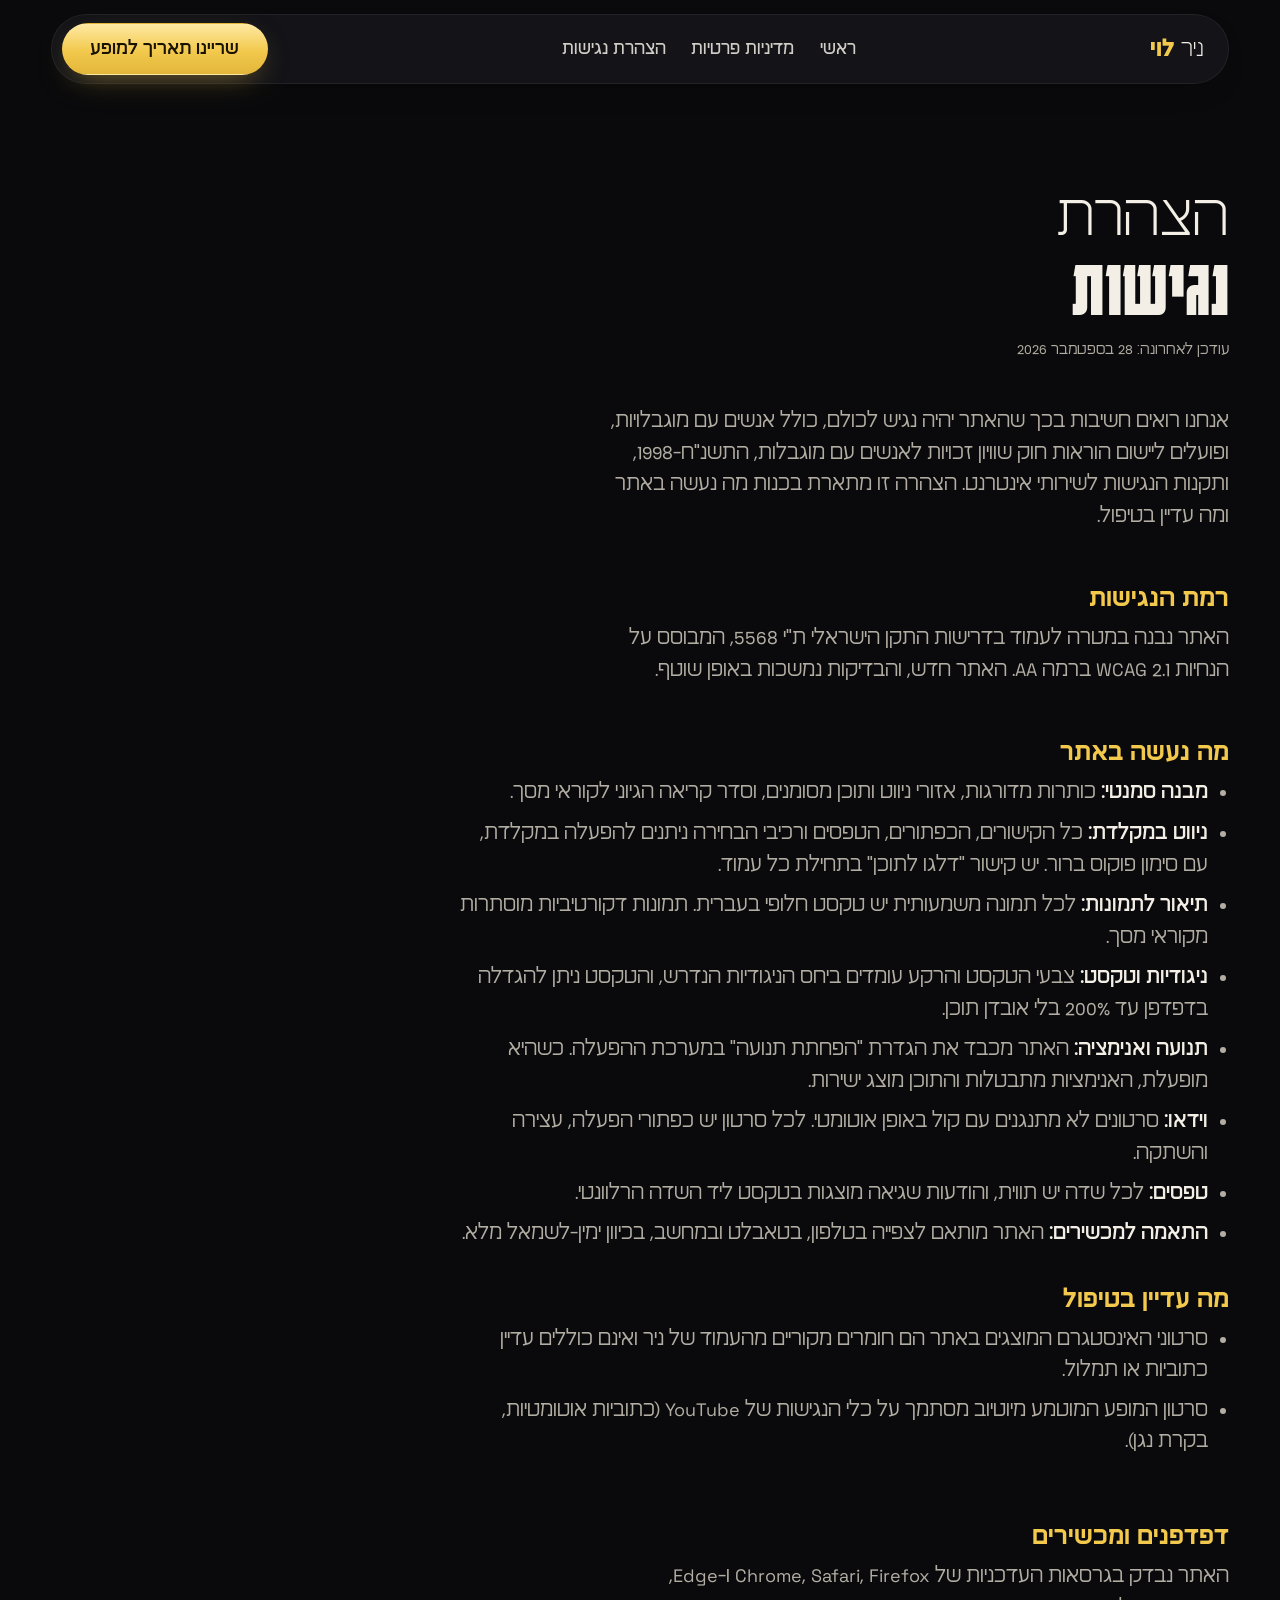
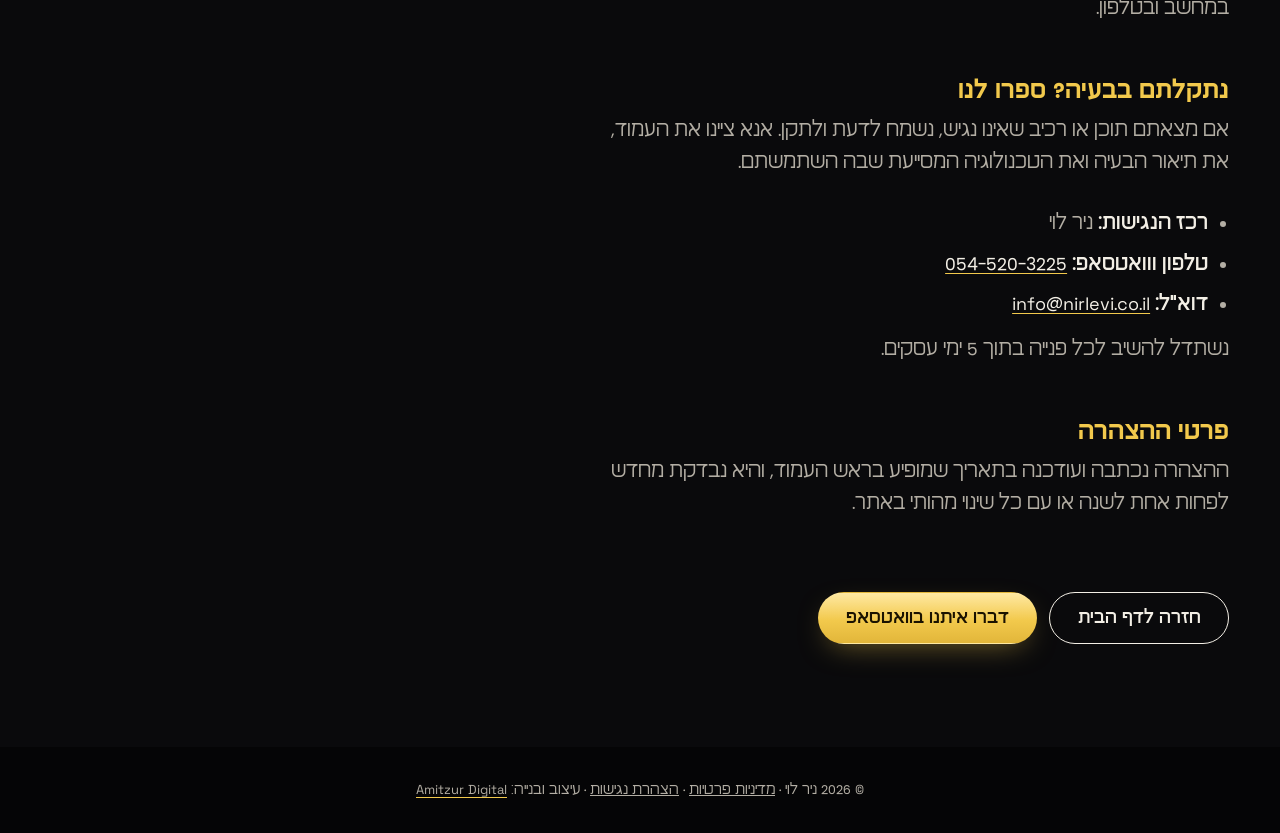
==== commit 357ed537: "Update Nir's phone and WhatsApp number to 054-520-3225 Replaces the old number everywhere: WhatsApp " ====
--- a/accessibility.html
+++ b/accessibility.html
@@ -62,14 +62,14 @@
       <p>אם מצאתם תוכן או רכיב שאינו נגיש, נשמח לדעת ולתקן. אנא ציינו את העמוד, את תיאור הבעיה ואת הטכנולוגיה המסייעת שבה השתמשתם.</p>
       <ul>
         <li><strong>רכז הנגישות:</strong> ניר לוי<!-- TODO: confirm coordinator --></li>
-        <li><strong>טלפון ווואטסאפ:</strong> <a href="tel:+972503822282" dir="ltr">050-3822282</a></li>
+        <li><strong>טלפון ווואטסאפ:</strong> <a href="tel:+972545203225" dir="ltr">054-520-3225</a></li>
         <li><strong>דוא"ל:</strong> <a href="mailto:info@nirlevi.co.il">info@nirlevi.co.il</a><!-- TODO: real email --></li>
       </ul>
       <p>נשתדל להשיב לכל פנייה בתוך 5 ימי עסקים.</p>
       <h2>פרטי ההצהרה</h2>
       <p>ההצהרה נכתבה ועודכנה בתאריך שמופיע בראש העמוד, והיא נבדקת מחדש לפחות אחת לשנה או עם כל שינוי מהותי באתר.</p>
     </div>
-    <nav class="legal__nav" aria-label="ניווט משני"><a class="btn btn--ghost" href="index.html">חזרה לדף הבית</a><a class="btn btn--accent" href="https://wa.me/972503822282" target="_blank" rel="noopener">דברו איתנו בוואטסאפ</a></nav>
+    <nav class="legal__nav" aria-label="ניווט משני"><a class="btn btn--ghost" href="index.html">חזרה לדף הבית</a><a class="btn btn--accent" href="https://wa.me/972545203225" target="_blank" rel="noopener">דברו איתנו בוואטסאפ</a></nav>
   </div>
 </section>
 </main>
